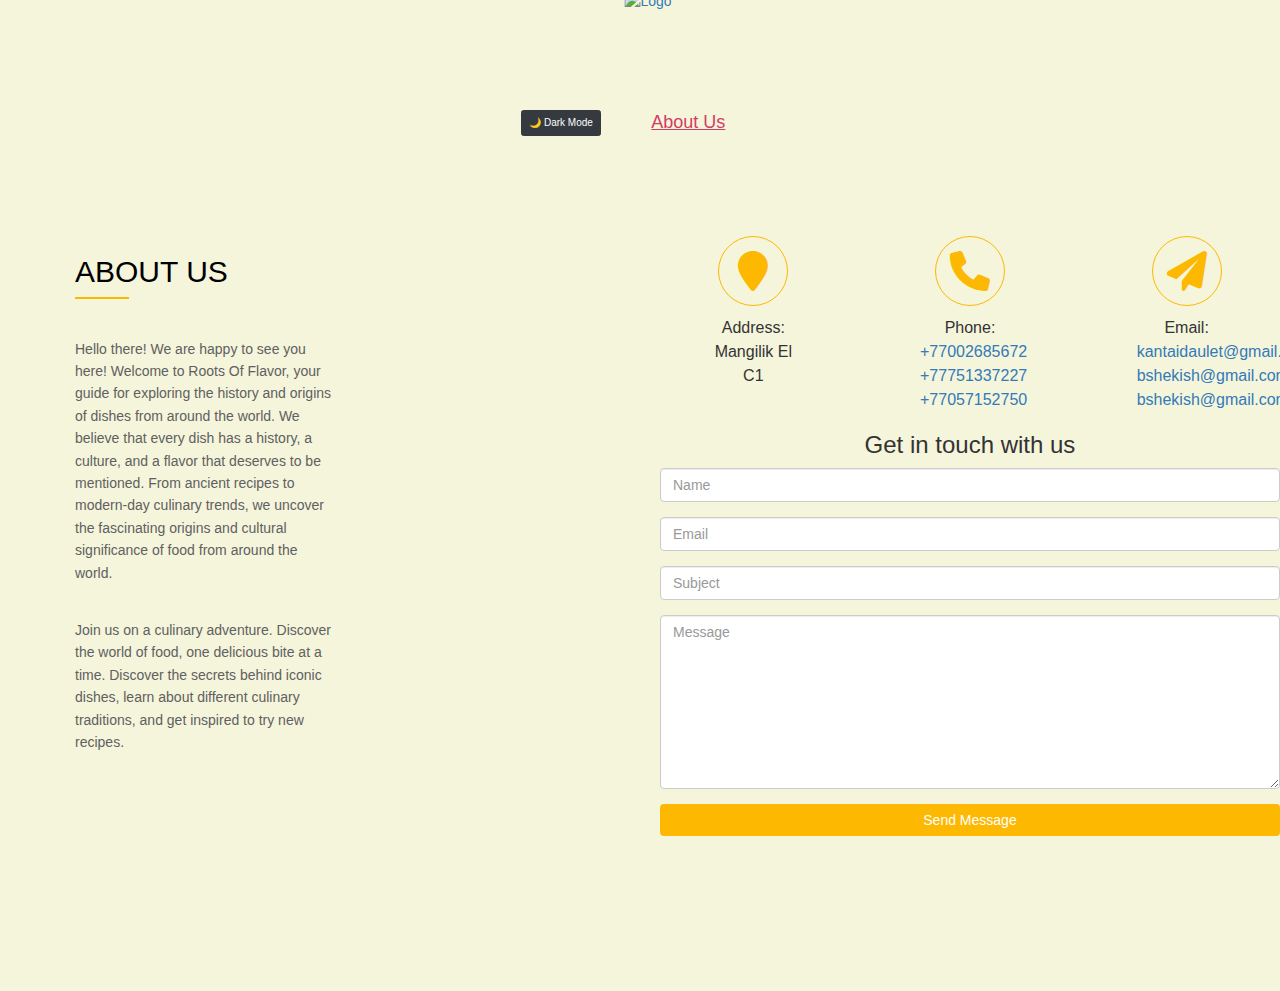
==== Frontend/client/aboutUs.html @ b326c88d "Realese. Version 1.2" ====
<!DOCTYPE html>
<html lang="en">
  <head>
    <meta charset="UTF-8" />
    <meta name="viewport" content="width=device-width, initial-scale=1.0" />
    <title>About Us</title>
    <link href="https://cdnjs.cloudflare.com/ajax/libs/font-awesome/6.0.0-beta3/css/all.min.css" rel="stylesheet"/>
    <link rel="icon" type="image/png" href="/favicon/favicon-96x96.png" sizes="96x96" />

    <style>
     body {
        font-family: "Roboto", sans-serif;
        font-size: 16px;
        background-color: #f8f8e8;
        color: #333;
        margin: 0;
        padding: 0;
        line-height: 1.6;
        }

        .aboutus-section {
        padding: 90px 20px;
        max-width: 1200px;
        margin: auto;
        display: flex;
        flex-wrap: wrap;
        }

        .about {
        flex: 1;
        min-width: 300px;
        padding: 20px;
        }

        .contact {
        flex: 1;
        min-width: 300px;
        padding: 20px;
        background-color: #fff8e1;
        border-radius: 8px;
        box-shadow: 0 2px 5px rgba(0, 0, 0, 0.1);
        }

        .aboutus-title {
        font-size: 30px;
        line-height: 32px;
        margin-bottom: 39px;
        padding-bottom: 11px;
        position: relative;
        text-transform: uppercase;
        color: #000;
        }

        .aboutus-title::after {
        content: "";
        position: absolute;
        bottom: 0;
        left: 0;
        width: 54px;
        height: 2px;
        background: #fdb801;
        }

        .aboutus-text {
        color: #606060;
        font-size: 14px;
        line-height: 1.6;
        margin-bottom: 35px;
        }

        .contact h2 {
        font-size: 24px;
        margin-bottom: 20px;
        color: #000;
        }

        .contact form {
        display: flex;
        flex-direction: column;
        }

        .contact input,
        .contact textarea {
        padding: 10px;
        margin-bottom: 10px;
        border: 1px solid #ccc;
        border-radius: 4px;
        box-shadow: 0 1px 3px rgba(0, 0, 0, 0.1);
        width: 100%;
        box-sizing: border-box;
        }

        .contact button {
        padding: 10px;
        background-color: #fdb801;
        color: #fff;
        border: none;
        border-radius: 4px;
        cursor: pointer;
        transition: background-color 0.3s, transform 0.3s;
        }

        .contact button:hover {
        background-color: #c39002;
        transform: translateY(-2px);
        }

        .icons {
        display: flex;
        justify-content: space-around;
        margin-bottom: 20px;
        }

        .icon {
        font-size: 288px;
        background-color: beige;
        border: 1px solid #fdb801;
        border-radius: 50%;
        width: 70px;
        height: 70px;
        display: flex;
        align-items: center;
        justify-content: center;
        color: #fdb801;
        transition: transform 0.3s;
        }

        .icon:hover {
        transform: scale(1.1);
        }

        .dbox {
        display: flex;
        flex-direction: column;
        align-items: center;
        justify-content: center;
        height: 100%;
        text-align: center;
        }

        .dbox .icon {
        font-size: 40px;
        margin-bottom: 10px;
        }

        .dbox .text p {
        margin: 0;
        font-size: 16px;
        line-height: 1.5;
        width: 100px; 
        text-align: center;
        }

        a:hover,
        a:active {
        color: #ffb901;
        text-decoration: none;
        }

        .aboutus-more {
        border: 1px solid #fdb801;
        border-radius: 25px;
        color: #fdb801;
        display: inline-block;
        font-size: 14px;
        font-weight: 700;
        padding: 7px 20px;
        text-transform: uppercase;
        transition: background-color 0.3s, color 0.3s;
        }

        .aboutus-more:hover {
        background-color: #fdb801;
        color: #fff;
        }

        .loader {
        margin-top: 100px;
        margin-left: 250px;
        margin-bottom: 200px;
        width: 60px;
        aspect-ratio: 2;
        --_g: no-repeat radial-gradient(circle closest-side, #000 90%, #0000);
        background: var(--_g) 0% 50%, var(--_g) 50% 50%, var(--_g) 100% 50%;
        background-size: calc(100% / 3) 50%;
        animation: l3 1s infinite linear;
        }

        @keyframes l3 {
        20% {
            background-position: 0% 0%, 50% 50%, 100% 50%;
        }
        40% {
            background-position: 0% 100%, 50% 0%, 100% 50%;
        }
        60% {
            background-position: 0% 50%, 50% 100%, 100% 0%;
        }
        80% {
            background-position: 0% 50%, 50% 50%, 100% 100%;
        }
        }

        #success-message p {
        margin-top: 50px;
        font-size: 24px;
        color: rgb(53, 214, 53);
        margin-bottom: 100px;
        }

        /* Header */
        #custom-header {
        position: relative;
        height: 100px;
        display: flex;
        justify-content: center;
        align-items: center;
        }

        #custom-logo-container {
        position: absolute;
        left: 50%;
        top: -10px;
        transform: translateX(-50%);
        margin-left: 8px;
        }

        #custom-navbar {
        min-height: 30px;
        display: flex;
        justify-content: center;
        padding: 10px 0;
        text-align: center;
        width: 100%;
        margin-left: 8px;
        }

        #custom-navbar a {
        text-decoration: none;
        font-size: 18px;
        color: rgb(69, 67, 67);
        margin: 0 50px;
        transition: font-size 0.3s, font-weight 0.3s;
        }

        #custom-navbar a:hover {
        font-size: 19px;
        font-weight: bold;
        }

        .contactUs {
        margin-left: 200px;
        }

        #contactUsContainer {
        margin-left: 550px;
        }

        #contactForm input[type="submit"] {
        width: 100%;
        margin-bottom: 50px;
        background-color: #fdb801;
        border: none;
        transition: background-color 0.3s;
        }

        #contactForm input[type="submit"]:hover {
        background-color: #c39002;
        }



        
    .custom-darkModeBtn {
      display: inline-block;
      background-color: #343a40; 
      color: white; 
      border: 1px solid #343a40; 
      padding: 0.375rem 0.75rem; 
      font-size: 1rem;
      font-weight: 400; 
      text-align: center; 
      border-radius: 0.25rem;
      cursor: pointer; 
      transition: background-color 0.15s ease-in-out, border-color 0.15s ease-in-out; 
  }


  .custom-darkModeBtn:hover, .custom-darkModeBtn:focus {
      background-color: #23272b; 
      border-color: #1d2124; 
      text-decoration: none; 
  }

  .custom-darkModeBtn:active {
      background-color: #1d2124; 
      border-color: #171a1d; 
  }
  /* Dark mode  */
    
  body {
      transition: background-color 0.5s ease, color 0.5s ease;
  }

  body.dark-mode {
      background-color: #121212;
      color: #e0e0e0;
  }




  @keyframes darkModeEffect {
      0% {
          transform: scale(1);
          box-shadow: 0 0 0 0 rgba(0, 0, 0, 0);
          background-color: #ffdd00;
      }
      50% {
          transform: scale(1.5);
          box-shadow: 0 0 150px 150px rgba(0, 0, 0, 0.7); 
          background-color: #2c3e50;
      }
      100% {
          transform: scale(1);
          box-shadow: 0 0 0 0 rgba(0, 0, 0, 0);
          background-color: #2c3e50; 
      }
  }
  body.dark-mode .custom-darkModeBtn {
      animation: darkModeEffect 1s forwards; 
      background-color: #2c3e50; 
      color: #e0e0e0; 
  }
  .dark-mode .title p{
      color: #e0e0e0;
  }
  .dark-mode .title h1{
      color: #e0e0e0;
      font-weight: bold;
  }


    </style>
    <link
      href="https://fonts.googleapis.com/css?family=Roboto"
      rel="stylesheet"
    />
    <link
      href="//netdna.bootstrapcdn.com/bootstrap/3.0.0/css/bootstrap.min.css"
      rel="stylesheet"
      id="bootstrap-css"
    />
    <script src="//netdna.bootstrapcdn.com/bootstrap/3.0.0/js/bootstrap.min.js"></script>
    <script src="//code.jquery.com/jquery-1.11.1.min.js"></script>
  </head>

  <body>
    <!-- Header -->
    <header class="custom-header" id="custom-header">
      <div class="custom-container" id="custom-container">
        <div class="custom-logo-container" id="custom-logo-container">
          <a href="main_page.html"
            ><img src="../pictures/logo.png" alt="Logo" width="85"
          /></a>
        </div>
      </div>
    </header>

    <!-- Navbar -->
    <div class="custom-navbar" id="custom-navbar">
      <button class="custom-darkModeBtn" id="custom-darkModeBtn">🌙 Dark Mode</button>
      
      <a href="aboutUs.html" id="custom-aboutUsText" class="custom-navbar-link"
        >About Us</a
      >
    </div>

    <div class="aboutus-section">
      <div class="container">
        <div class="row">
          <div class="col-md-3 col-sm-6 col-xs-12">
            <div class="aboutus">
              <h2 class="aboutus-title" id="aboutUsText">About Us</h2>
              <p class="aboutus-text" id="aboutUsP1">
                Hello there! We are happy to see you here! Welcome to Roots Of Flavor, your guide for exploring the history and origins of dishes from around the world. We believe that every dish has a history, a culture, and a flavor that deserves to be mentioned.  From ancient recipes to modern-day culinary trends, we uncover the fascinating origins and cultural significance of food from around the world. 
              </p>
              <p class="aboutus-text" id="aboutUsP2">
                Join us on a culinary adventure. Discover the world of food, one delicious bite at a time. Discover the secrets behind iconic dishes, learn about different culinary traditions, and get inspired to try new recipes.
              </p>
            </div>
          </div>
          <div class="col-md-3 col-sm-6 col-xs-12">
            <div class="aboutus-banner">
              <img
                src="http://themeinnovation.com/demo2/html/build-up/img/home1/about1.jpg"
                alt=""
              />
            </div>
          </div>
          
    <!-- Contact us -->
    <div class="container" id="contactUsContainer">
      <div class="row justify-content-center contactUs">
        <div class="col-lg-10 col-md-12">
          <div class="wrapper">
            <div class="row justify-content-center">
              <div class="col-lg-8 mb-5">
                <div class="row">
                  <!-- Address -->
                  <div class="col-md-4">
                    <div class="dbox w-100 text-center">
                      <div
                        class="icon d-flex align-items-center justify-content-center"
                      >
                        <span class="fa fa-map-marker"></span>
                      </div>
                      <div class="text">
                        <p><span>Address:</span></p>
                        <p>Mangilik El C1</p>
                      </div>
                    </div>
                  </div>
                  <!-- Phone -->
                  <div class="col-md-4">
                    <div class="dbox w-100 text-center">
                      <div
                        class="icon d-flex align-items-center justify-content-center"
                      >
                        <span class="fa fa-phone"></span>
                      </div>
                      <div class="text">
                        <p><span>Phone:</span></p>
                        <p><a href="tel:+77002685672">+77002685672</a></p>
                        <p><a href="tel:+77751337227">+77751337227</a></p>
                        <p><a href="tel:+77057152750">+77057152750</a></p>

                      </div>
                    </div>
                  </div>
                  <!-- Email -->
                  <div class="col-md-4">
                    <div class="dbox w-100 text-center">
                      <div
                        class="icon d-flex align-items-center justify-content-center"
                      >
                        <span class="fa fa-paper-plane"></span>
                      </div>
                      <div class="text">
                        <p><span>Email:</span></p>
                        <p>
                          <a href="mailto:kantaidaulet@gmail.com"
                            >kantaidaulet@gmail.com</a
                          >
                        </p>
                        <p>
                          <a href="mailto:sanzharvaisov@gmail.com"
                            >bshekish@gmail.com</a
                          >
                        </p>
                        <p>
                          <a href="mailto:baglanovbaglan227@gmail.com"
                            >bshekish@gmail.com</a
                          >
                        </p>
                      </div>
                    </div>
                  </div>
                </div>
              </div>
              <!-- Contact Form -->
              <div class="col-lg-8">
                <div class="contact-wrap">
                  <h3 class="mb-4 text-center">Get in touch with us</h3>
                  <div
                    id="form-message-warning"
                    class="mb-4 w-100 text-center"
                  ></div>

                  <form
                    method="POST"
                    id="contactForm"
                    name="contactForm"
                    class="contactForm"
                    novalidate="novalidate"
                  >
                    <div class="row">
                      <div class="col-md-12">
                        <div class="form-group">
                          <input
                            type="text"
                            class="form-control"
                            name="name"
                            id="name"
                            placeholder="Name"
                            required
                          />
                          <div
                            class="error-message"
                            id="name-error"
                            style="color: red; display: none"
                          >
                            This field is required!
                          </div>
                        </div>
                      </div>
                      <div class="col-md-12">
                        <div class="form-group">
                          <input
                            type="email"
                            class="form-control"
                            name="email"
                            id="email"
                            placeholder="Email"
                            required
                          />
                          <div
                            class="error-message"
                            id="email-error"
                            style="color: red; display: none"
                          >
                            This field is required!
                          </div>
                        </div>
                      </div>
                      <div class="col-md-12">
                        <div class="form-group">
                          <input
                            type="text"
                            class="form-control"
                            name="subject"
                            id="subject"
                            placeholder="Subject"
                            required
                          />
                          <div
                            class="error-message"
                            id="subject-error"
                            style="color: red; display: none"
                          >
                            This field is required!
                          </div>
                        </div>
                      </div>
                      <div class="col-md-12">
                        <div class="form-group">
                          <textarea
                            name="message"
                            class="form-control"
                            id="message"
                            cols="30"
                            rows="8"
                            placeholder="Message"
                            required
                          ></textarea>
                          <div
                            class="error-message"
                            id="message-error"
                            style="color: red; display: none"
                          >
                            This field is required!
                          </div>
                        </div>
                      </div>
                      <div class="col-md-12">
                        <div class="form-group">
                          <input
                            type="submit"
                            value="Send Message"
                            class="btn btn-primary"
                          />
                          <div class="submitting"></div>
                        </div>
                      </div>
                    </div>
                  </form>
                  <div
                    id="error-message"
                    class="w-100 text-center text-danger mt-3"
                    style="display: none"
                  >
                    <p>Please fill out all the required fields!</p>
                  </div>
                  <div class="loader" id="loader" style="display: none"></div>
                  <div
                    id="success-message"
                    class="w-100 text-center"
                    style="display: none"
                  >
                    <p>Your message was sent, thank you!</p>
                    <p>
                      <a href="javascript:void(0);" id="resend-form"
                        >Send form again</a
                      >
                    </p>
                  </div>
                </div>
              </div>
            </div>
          </div>
        </div>
      </div>
    </div>

    <script>
      document.getElementById("custom-aboutUsText").style.color = "#d13d64";
      document.getElementById("custom-aboutUsText").style.textDecoration =
        "underline";
      document.body.style.backgroundColor = "beige";
      

      const darkModeToggle = document.getElementById('custom-darkModeBtn');
        const body = document.body;

        if (localStorage.getItem('dark-mode') === 'enabled') {
            body.classList.add('dark-mode');
            
        }

        // Toggle button handler
        darkModeToggle.addEventListener('click', () => {
            body.classList.toggle('dark-mode');
            if (body.classList.contains('dark-mode')) {
                localStorage.setItem('dark-mode', 'enabled');
                document.body.style.backgroundColor = "#121212";
                document.getElementById('aboutUsText').style.color = '#e0e0e0';
                document.getElementById('aboutUsP1').style.color = '#e0e0e0';
                document.getElementById('aboutUsP2').style.color = '#e0e0e0';

            } else {
                localStorage.setItem('dark-mode', 'disabled');
                document.body.style.backgroundColor = "beige";
                document.getElementById('aboutUsText').style.color = '';
                document.getElementById('aboutUsP1').style.color = '#606060';
                document.getElementById('aboutUsP2').style.color = '#606060';


            }
        });
    </script>
  </body>
</html>
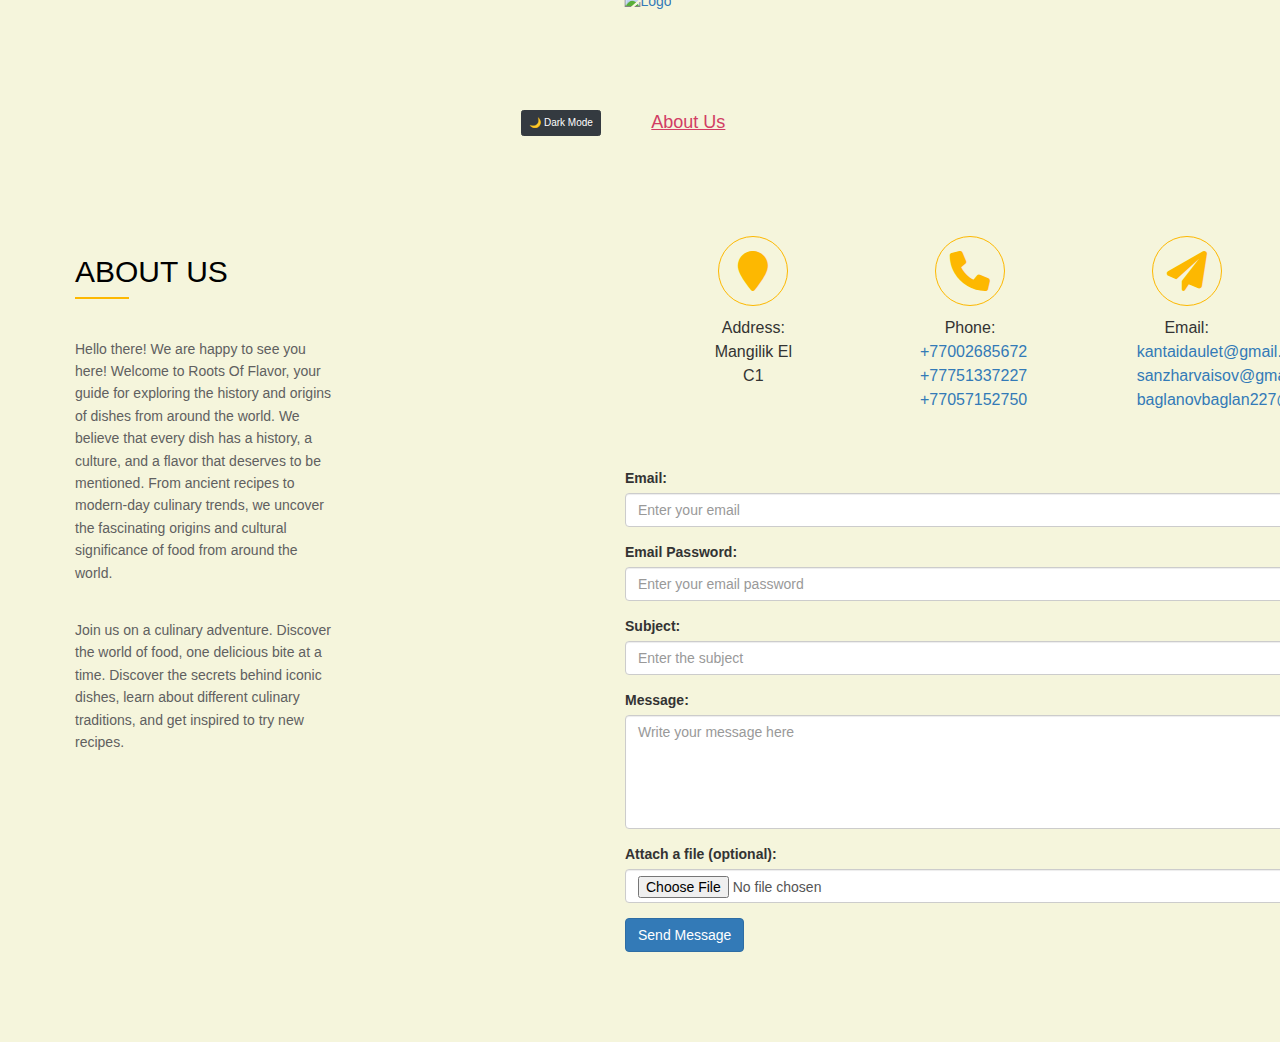
==== commit 1f3b218d: "Big update! Added email sending. And added logrus support for them" ====
--- a/Frontend/client/aboutUs.html
+++ b/Frontend/client/aboutUs.html
@@ -338,6 +338,9 @@
   .dark-mode .title h1{
       color: #e0e0e0;
       font-weight: bold;
+  }
+  #contactForm{
+    margin-top: -320px;
   }
 
 
@@ -455,12 +458,12 @@
                         </p>
                         <p>
                           <a href="mailto:sanzharvaisov@gmail.com"
-                            >bshekish@gmail.com</a
+                            >sanzharvaisov@gmail.com</a
                           >
                         </p>
                         <p>
                           <a href="mailto:baglanovbaglan227@gmail.com"
-                            >bshekish@gmail.com</a
+                            >baglanovbaglan227@gmail.com</a
                           >
                         </p>
                       </div>
@@ -468,175 +471,47 @@
                   </div>
                 </div>
               </div>
-              <!-- Contact Form -->
-              <div class="col-lg-8">
-                <div class="contact-wrap">
-                  <h3 class="mb-4 text-center">Get in touch with us</h3>
-                  <div
-                    id="form-message-warning"
-                    class="mb-4 w-100 text-center"
-                  ></div>
-
-                  <form
-                    method="POST"
-                    id="contactForm"
-                    name="contactForm"
-                    class="contactForm"
-                    novalidate="novalidate"
-                  >
-                    <div class="row">
-                      <div class="col-md-12">
-                        <div class="form-group">
-                          <input
-                            type="text"
-                            class="form-control"
-                            name="name"
-                            id="name"
-                            placeholder="Name"
-                            required
-                          />
-                          <div
-                            class="error-message"
-                            id="name-error"
-                            style="color: red; display: none"
-                          >
-                            This field is required!
-                          </div>
-                        </div>
-                      </div>
-                      <div class="col-md-12">
-                        <div class="form-group">
-                          <input
-                            type="email"
-                            class="form-control"
-                            name="email"
-                            id="email"
-                            placeholder="Email"
-                            required
-                          />
-                          <div
-                            class="error-message"
-                            id="email-error"
-                            style="color: red; display: none"
-                          >
-                            This field is required!
-                          </div>
-                        </div>
-                      </div>
-                      <div class="col-md-12">
-                        <div class="form-group">
-                          <input
-                            type="text"
-                            class="form-control"
-                            name="subject"
-                            id="subject"
-                            placeholder="Subject"
-                            required
-                          />
-                          <div
-                            class="error-message"
-                            id="subject-error"
-                            style="color: red; display: none"
-                          >
-                            This field is required!
-                          </div>
-                        </div>
-                      </div>
-                      <div class="col-md-12">
-                        <div class="form-group">
-                          <textarea
-                            name="message"
-                            class="form-control"
-                            id="message"
-                            cols="30"
-                            rows="8"
-                            placeholder="Message"
-                            required
-                          ></textarea>
-                          <div
-                            class="error-message"
-                            id="message-error"
-                            style="color: red; display: none"
-                          >
-                            This field is required!
-                          </div>
-                        </div>
-                      </div>
-                      <div class="col-md-12">
-                        <div class="form-group">
-                          <input
-                            type="submit"
-                            value="Send Message"
-                            class="btn btn-primary"
-                          />
-                          <div class="submitting"></div>
-                        </div>
-                      </div>
-                    </div>
-                  </form>
-                  <div
-                    id="error-message"
-                    class="w-100 text-center text-danger mt-3"
-                    style="display: none"
-                  >
-                    <p>Please fill out all the required fields!</p>
-                  </div>
-                  <div class="loader" id="loader" style="display: none"></div>
-                  <div
-                    id="success-message"
-                    class="w-100 text-center"
-                    style="display: none"
-                  >
-                    <p>Your message was sent, thank you!</p>
-                    <p>
-                      <a href="javascript:void(0);" id="resend-form"
-                        >Send form again</a
-                      >
-                    </p>
-                  </div>
-                </div>
-              </div>
+              
+
+
+
+              
+              
             </div>
           </div>
         </div>
       </div>
+      <form method="POST" action="http://localhost:8080/send" enctype="multipart/form-data" id="contactForm">
+        <div class="form-group">
+          <label for="email">Email:</label>
+          <input type="email" class="form-control" name="email" id="email" placeholder="Enter your email" required />
+        </div>
+        <div class="form-group">
+          <label for="password">Email Password:</label>
+          <input type="password" class="form-control" name="password" id="password" placeholder="Enter your email password" required />
+        </div>
+        <div class="form-group">
+          <label for="subject">Subject:</label>
+          <input type="text" class="form-control" name="subject" id="subject" placeholder="Enter the subject" required />
+        </div>
+        <div class="form-group">
+          <label for="message">Message:</label>
+          <textarea class="form-control" name="message" id="message" rows="5" placeholder="Write your message here" required></textarea>
+        </div>
+        <div class="form-group">
+          <label for="file">Attach a file (optional):</label>
+          <input type="file" class="form-control" name="file" id="file" />
+        </div>
+        <button type="submit" class="btn btn-primary">Send Message</button>
+      </form>
+      
+      
+      
     </div>
-
-    <script>
-      document.getElementById("custom-aboutUsText").style.color = "#d13d64";
-      document.getElementById("custom-aboutUsText").style.textDecoration =
-        "underline";
-      document.body.style.backgroundColor = "beige";
-      
-
-      const darkModeToggle = document.getElementById('custom-darkModeBtn');
-        const body = document.body;
-
-        if (localStorage.getItem('dark-mode') === 'enabled') {
-            body.classList.add('dark-mode');
-            
-        }
-
-        // Toggle button handler
-        darkModeToggle.addEventListener('click', () => {
-            body.classList.toggle('dark-mode');
-            if (body.classList.contains('dark-mode')) {
-                localStorage.setItem('dark-mode', 'enabled');
-                document.body.style.backgroundColor = "#121212";
-                document.getElementById('aboutUsText').style.color = '#e0e0e0';
-                document.getElementById('aboutUsP1').style.color = '#e0e0e0';
-                document.getElementById('aboutUsP2').style.color = '#e0e0e0';
-
-            } else {
-                localStorage.setItem('dark-mode', 'disabled');
-                document.body.style.backgroundColor = "beige";
-                document.getElementById('aboutUsText').style.color = '';
-                document.getElementById('aboutUsP1').style.color = '#606060';
-                document.getElementById('aboutUsP2').style.color = '#606060';
-
-
-            }
-        });
+    
+
+    <script src="aboutUsJS.js">
+
     </script>
   </body>
 </html>
